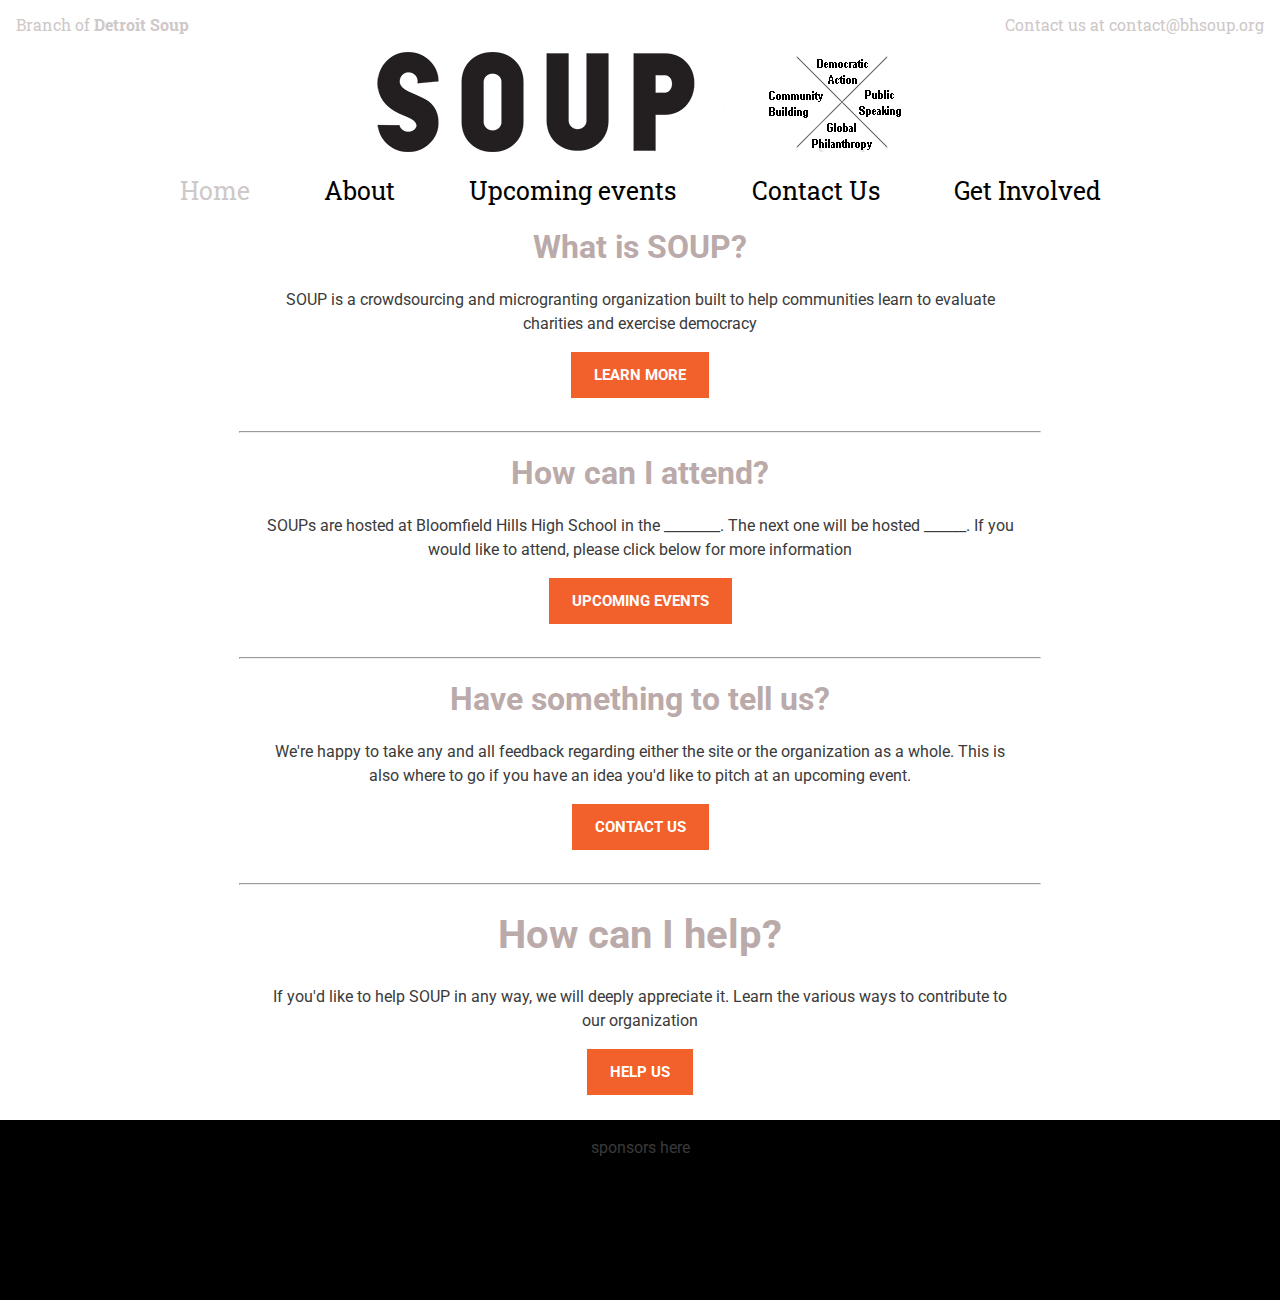
==== index.html @ 776d5965 "Update email" ====
<!DOCTYPE html>
<html>
<head>
	<script src="https://ajax.googleapis.com/ajax/libs/jquery/3.1.1/jquery.min.js"></script>
	<script src="js/jsdoc.js"></script>
	<meta charset="UTF-8" />
	<link rel="stylesheet" href="css/detroitSoup.css" />
</head><body>
	<div id="topBar">
		<ul>
		  <li>Branch of <a href="http://detroitsoup.com/"><b>Detroit Soup</b></a></li>
		  <li id="floatRight">Contact us at contact@bhsoup.org</li>
		</ul></div>
	<div id="mainHeading">
		<img src="img/souplogo.png" /> </div> <!-- Replace image -->
	<div id="navbar">
		<ul>
		  <li id="activePage"><a href="index.html">Home</a></li>
		  <li><a href="about.html">About</a></li>
		  <li><a href="events.html">Upcoming events </a><li>
		  <li><a href="contact.html">Contact Us</a></li>
		  <!-- <li><a href="hall_of_fame.html">Previous Presenters</a></li> -->
		  <li><a href="donate.html">Get Involved</a></li>
		</ul></div><div id="mainContent">
	<h1>What is SOUP?</h1>
	<!-- <div id="soupSaladVote">
		<img src="img/5soupsaladbreadandvote.jpg" /></div> -->
	<div class="summary">
	<p>SOUP is a crowdsourcing and microgranting organization built to help communities learn to evaluate charities and exercise 
		democracy</p></div>
	<div class="button"><a href="about.html"><button class="orangeAndWhite">
		Learn more
		</button></a></div>
	<hr>
	<h1>How can I attend?</h1>
	<div class="summary">
	<p>SOUPs are hosted at Bloomfield Hills High School in the ________. The next one will be hosted ______. If you would like to 
		attend, please click below for more information</p></div>
	<div class="button"><a href="events.html"><button class="orangeAndWhite">
		Upcoming Events
		</button></a></div>
	<hr>
	<h1>Have something to tell us?</h1>
	<div class="summary">
	<p>We're happy to take any and all feedback regarding either the site or the organization as a whole. This is also where to go
		if you have an idea you'd like to pitch at an upcoming event.</p></div>
	<div class="button"><a href="contact.html"><button class="orangeAndWhite">
		Contact Us
		</button></a></div>
	<!--
	<hr>
	<h1>Previous Presenters</h1>
	<div class="summary">
	<p>Are you interested in seeing which SOUP presentations have come before? Looking for a worthy cause to give to? Access our 
		database of previous presentations, and look at a list of previous winners </p></div>
	<div class="button"><a href=""><button class="orangeAndWhite">
		Go There
		</button></a></div>
	-->
	<hr>
	<div class="summary">
	<h1>How can I help?</h1>
	<p>If you'd like to help SOUP in any way, we will deeply appreciate it. Learn the various ways to contribute to our 
		organization</p></div>
	<div class="button"><a href="donate.html"><button class="orangeAndWhite">
		Help Us
		</button></a></div>
	<footer>
    		<div class="sponsors">
			<p>sponsors here</p> 
    		</div>
	</footer>
	</div>
</body>
</html>
---- css/detroitSoup.css ----
@import url('https://fonts.googleapis.com/css?family=Abel');
@import url('https://fonts.googleapis.com/css?family=Roboto+Slab');
@import url('https://fonts.googleapis.com/css?family=Roboto');
@import url('https://fonts.googleapis.com/css?family=Adamina');
@import url('https://fonts.googleapis.com/css?family=Open+Sans');

body{
	margin: 0;
}

a {
	text-decoration: none;
	color: black;
}

h1 {
	text-align: center;
	font-family: 'Roboto'; 
	color: #baaaaa;
}

h2 {
	text-align: center;
	font-family: 'Roboto'; 
	color: #baaaaa;
	font-weight: normal;
	font-size: 35px;
}

h3 {
	font-family: 'Roboto Slab';
	color: 'black';
	font-size: 20px;
	font-weight: normal;
}

p {
	font-family: 'Roboto';
	font-size: 16px;
	color: #3a3a3a;
	line-height: 150%;
}

hr {
	width: 50em;	
}

#topBar ul {
	list-style-type: none;
   	margin: 0;
    	padding: 0px 0px 3px 0px;
    	overflow: hidden;
}

#topBar li {
	float: left;
	display: block;
    	color: #cec8c8;
    	padding: 14px 16px;
    	text-decoration: none;
    	font-family: 'Roboto Slab';
}

#topBar li a {
	color: #cec8c8;
}

#topBar ul #floatRight {
	float: right;
}

#mainHeading {
	font-size: 10px;
	text-align: center;
	padding: 0px 0px 0px 0px;
	height: 100%;
	width: 100%;
	line-height: 51px;
}

#navbar {
	background-color: white;
}

#navbar ul {
    	list-style-type: none;
    	margin: 0;
    	padding: 0;
    	overflow: hidden;
	text-align: center;
	width: 100%;
}

#navbar li {
	text-align: center;
	display: inline;
}

#navbar ul #activePage a {
	color: #cec8c8;
}

#navbar li a {
    	color: black;
    	padding: 14px 35px;
    	text-decoration: none;
    	font-family: 'Roboto Slab';
	font-size: 25px;
	text-align: center;
}

.stickyNavBar {
	position: fixed;
	top: 10;
	background-color: black;
}

#soupSaladVote {
	text-align: center;
}

.summary {
	text-align: center;
	margin: 0 auto;
	font-family: 'Abel';
	font-size: 20px;
	max-width: 750px;
}

.button {
	text-align: center;
	padding: 0px 0px 25px 0px;
}
.orangeAndWhite {
	text-align: center;
	color: white;
	background-color: #f2602b;
	padding: 15px 23px;
	font-family: 'Roboto';
    	font-weight: 700;
    	letter-spacing: 0px;
	text-transform: uppercase;
	line-height: 16px;
    	font-size: 15px;
	border-width: 0;
}

.orangeAndWhite:hover {
	opacity: .8;
}

footer{
	padding: 0;
	overflow: hidden;
}

.sponsors{
	text-align: center;
	background-color: black;
	font-size: 20px;
	color: white;
	max-width: 100vw;
	width: 100%;
	padding: 0;
	min-height: 20vh;
	overflow: hidden;
}

#left-half{
	box-sizing: border-box;
	max-width: 50%;
	min-width: 50%;
	padding: 0% 2.5% 5% 17%;
	float: left;
}


#right-half{
	box-sizing: border-box;
	max-width: 50%;
	min-width: 50%;
	padding: 0% 17% 5% 2.5%;
	float: right;
}

.indent {
	padding-left: 8%;
}

.coloredSquare {
  list-style: none;
}

.coloredSquare:before {
  content:'\25A0';
  display: block;
  top: 0;
  color: #3a3a3a;
  font-size: 10px;
  float: left;
  padding: 3px 10px 0px 0px;
}

#centerCollumn {
	margin: 0 auto;
	width: 50%;
}

.socialMediaLink {
	color: #2ec6f7;
}
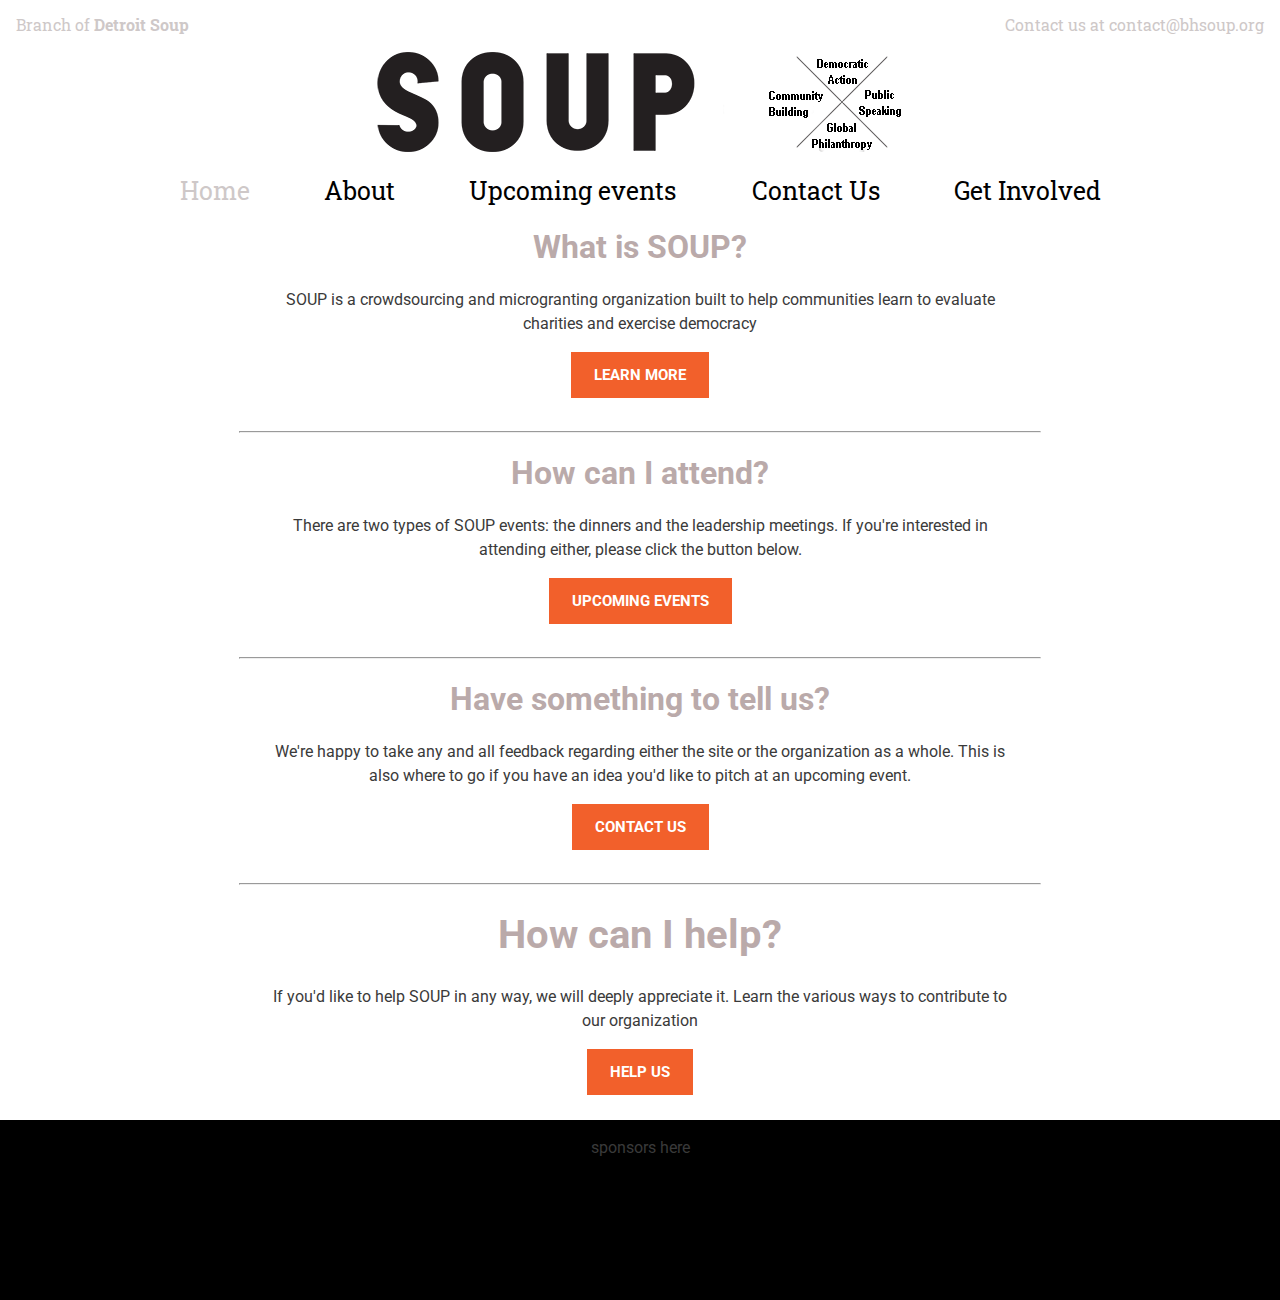
==== commit 36a5e3ff: "Change Contact text" ====
--- a/index.html
+++ b/index.html
@@ -10,66 +10,108 @@
 		<ul>
 		  <li>Branch of <a href="http://detroitsoup.com/"><b>Detroit Soup</b></a></li>
 		  <li id="floatRight">Contact us at contact@bhsoup.org</li>
-		</ul></div>
+		</ul>
+	</div>
 	<div id="mainHeading">
-		<img src="img/souplogo.png" /> </div> <!-- Replace image -->
+		<img src="img/souplogo.png" />
+	</div> <!-- Replace image -->
 	<div id="navbar">
 		<ul>
-		  <li id="activePage"><a href="index.html">Home</a></li>
-		  <li><a href="about.html">About</a></li>
-		  <li><a href="events.html">Upcoming events </a><li>
-		  <li><a href="contact.html">Contact Us</a></li>
-		  <!-- <li><a href="hall_of_fame.html">Previous Presenters</a></li> -->
-		  <li><a href="donate.html">Get Involved</a></li>
-		</ul></div><div id="mainContent">
-	<h1>What is SOUP?</h1>
-	<!-- <div id="soupSaladVote">
-		<img src="img/5soupsaladbreadandvote.jpg" /></div> -->
-	<div class="summary">
-	<p>SOUP is a crowdsourcing and microgranting organization built to help communities learn to evaluate charities and exercise 
-		democracy</p></div>
-	<div class="button"><a href="about.html"><button class="orangeAndWhite">
-		Learn more
-		</button></a></div>
-	<hr>
-	<h1>How can I attend?</h1>
-	<div class="summary">
-	<p>SOUPs are hosted at Bloomfield Hills High School in the ________. The next one will be hosted ______. If you would like to 
-		attend, please click below for more information</p></div>
-	<div class="button"><a href="events.html"><button class="orangeAndWhite">
-		Upcoming Events
-		</button></a></div>
-	<hr>
-	<h1>Have something to tell us?</h1>
-	<div class="summary">
-	<p>We're happy to take any and all feedback regarding either the site or the organization as a whole. This is also where to go
-		if you have an idea you'd like to pitch at an upcoming event.</p></div>
-	<div class="button"><a href="contact.html"><button class="orangeAndWhite">
-		Contact Us
-		</button></a></div>
+		  <li id="activePage">
+			  <a href="index.html">Home</a>
+		  </li>
+		  <li>
+			  <a href="about.html">About</a>
+		  </li>
+		  <li>
+			  <a href="events.html">Upcoming events </a>
+		  </li>
+		  <li>
+			  <a href="contact.html">Contact Us</a>
+		  </li>
+		  <!-- <li>
+			  <a href="hall_of_fame.html">Previous Presenters</a>
+		  </li> -->
+		  <li>
+			  <a href="donate.html">Get Involved</a>
+		  </li>
+		</ul>
+	</div>
+	<div id="mainContent">
+		<h1>What is SOUP?</h1>
+		<!-- <div id="soupSaladVote">
+			<img src="img/5soupsaladbreadandvote.jpg" />
+		</div> -->
+		<div class="summary">
+			<p>SOUP is a crowdsourcing and microgranting organization built to help communities learn to evaluate charities 
+				and exercise democracy</p>
+		</div>
+		<div class="button">
+			<a href="about.html">
+				<button class="orangeAndWhite">
+					Learn more
+				</button>
+			</a>
+		</div>
+		<hr>
+		<h1>How can I attend?</h1>
+		<div class="summary">
+			<p>There are two types of SOUP events: the dinners and the leadership meetings. If you're interested in attending
+			either, please click the button below.</p>
+		</div>
+		<div class="button">
+			<a href="events.html">
+				<button class="orangeAndWhite">
+					Upcoming Events
+				</button>
+			</a>
+		</div>
+		<hr>
+		<h1>Have something to tell us?</h1>
+		<div class="summary">
+			<p>We're happy to take any and all feedback regarding either the site or the organization as a whole. This is 
+				also where to go if you have an idea you'd like to pitch at an upcoming event.</p>
+		</div>
+		<div class="button">
+			<a href="contact.html">
+				<button class="orangeAndWhite">
+					Contact Us
+				</button>
+			</a>
+		</div>
 	<!--
-	<hr>
-	<h1>Previous Presenters</h1>
-	<div class="summary">
-	<p>Are you interested in seeing which SOUP presentations have come before? Looking for a worthy cause to give to? Access our 
-		database of previous presentations, and look at a list of previous winners </p></div>
-	<div class="button"><a href=""><button class="orangeAndWhite">
-		Go There
-		</button></a></div>
+		<hr>
+		<h1>Previous Presenters</h1>
+		<div class="summary">
+			<p>Are you interested in seeing which SOUP presentations have come before? Looking for a worthy cause to give to?
+				 Access our database of previous presentations, and look at a list of previous winners </p>
+		</div>
+		<div class="button">
+			<a href="">
+				<button class="orangeAndWhite">
+					Go There
+				</button>
+			</a>
+		</div>
 	-->
-	<hr>
-	<div class="summary">
-	<h1>How can I help?</h1>
-	<p>If you'd like to help SOUP in any way, we will deeply appreciate it. Learn the various ways to contribute to our 
-		organization</p></div>
-	<div class="button"><a href="donate.html"><button class="orangeAndWhite">
-		Help Us
-		</button></a></div>
-	<footer>
-    		<div class="sponsors">
-			<p>sponsors here</p> 
-    		</div>
-	</footer>
+		<hr>
+		<div class="summary">
+			<h1>How can I help?</h1>
+			<p>If you'd like to help SOUP in any way, we will deeply appreciate it. Learn the various ways to contribute to 
+				our organization</p>
+		</div>
+		<div class="button">
+			<a href="donate.html">
+				<button class="orangeAndWhite">
+					Help Us
+				</button>
+			</a>
+		</div>
+		<footer>
+    			<div class="sponsors">
+				<p>sponsors here</p> 
+    			</div>
+		</footer>
 	</div>
 </body>
 </html>
--- a/css/detroitSoup.css
+++ b/css/detroitSoup.css
@@ -209,3 +209,10 @@
 .socialMediaLink {
 	color: #2ec6f7;
 }
+
+#donateButton {
+	text-align: center;
+	margin: 0 auto;
+	padding-top: 30px;
+	padding-bottom: 50px;
+}
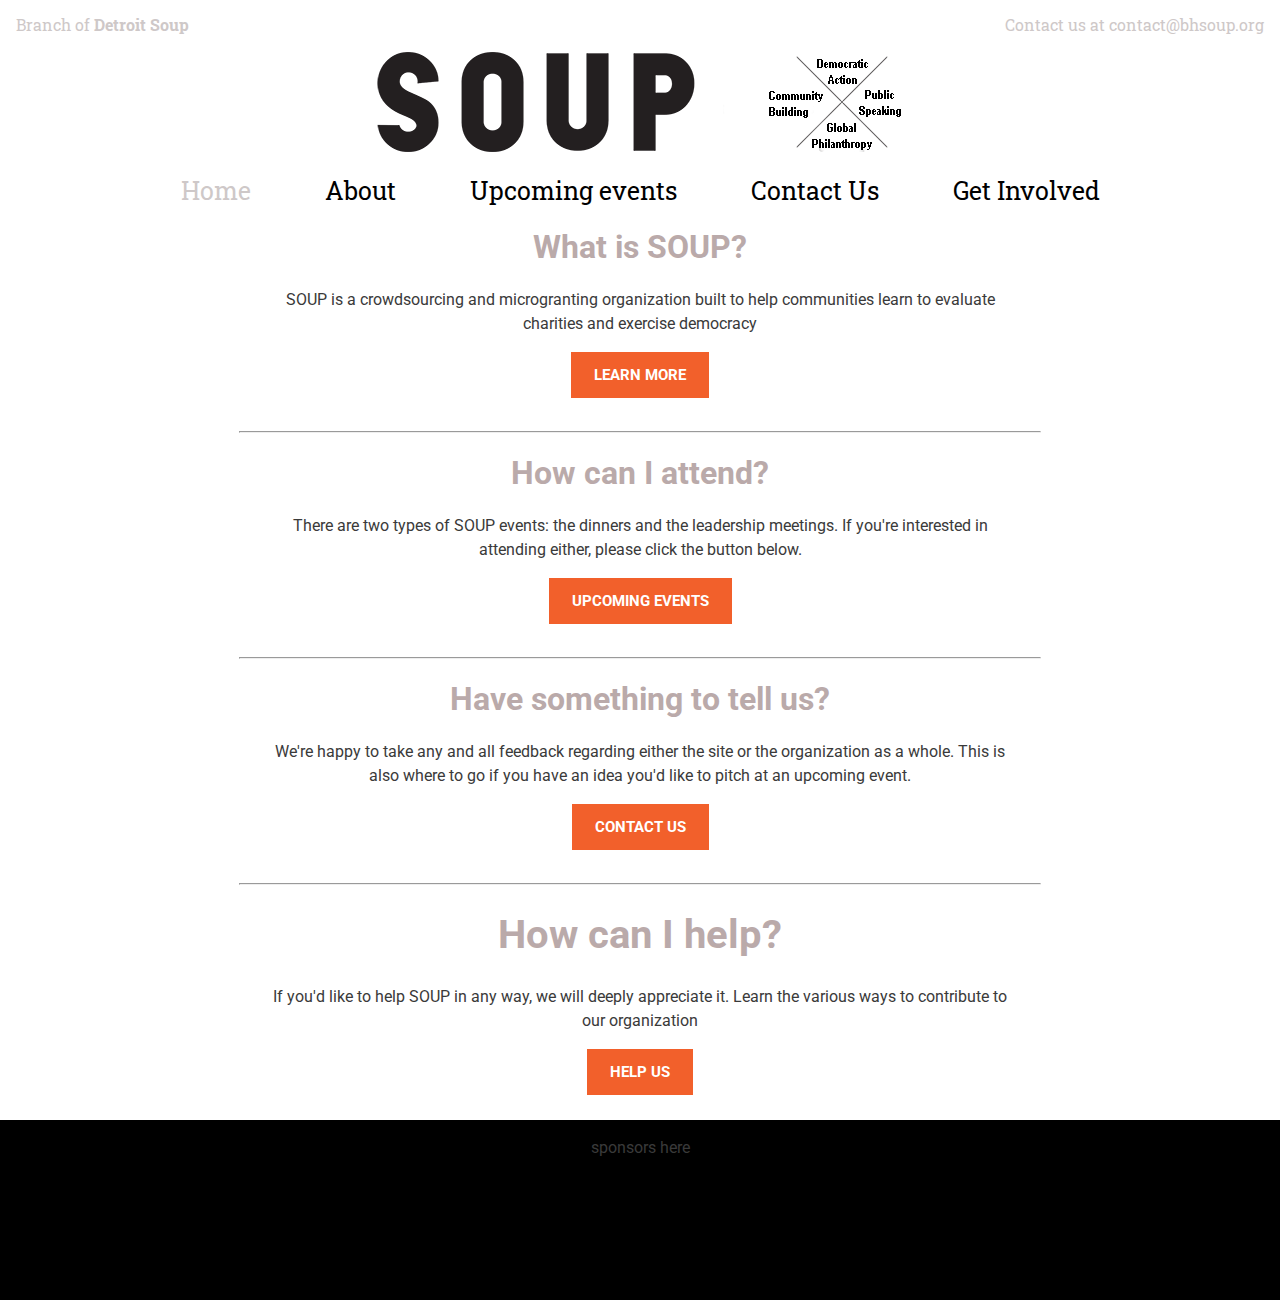
==== commit 11c791f8: "Remove additional space" ====
--- a/index.html
+++ b/index.html
@@ -24,7 +24,7 @@
 			  <a href="about.html">About</a>
 		  </li>
 		  <li>
-			  <a href="events.html">Upcoming events </a>
+			  <a href="events.html">Upcoming events</a>
 		  </li>
 		  <li>
 			  <a href="contact.html">Contact Us</a>
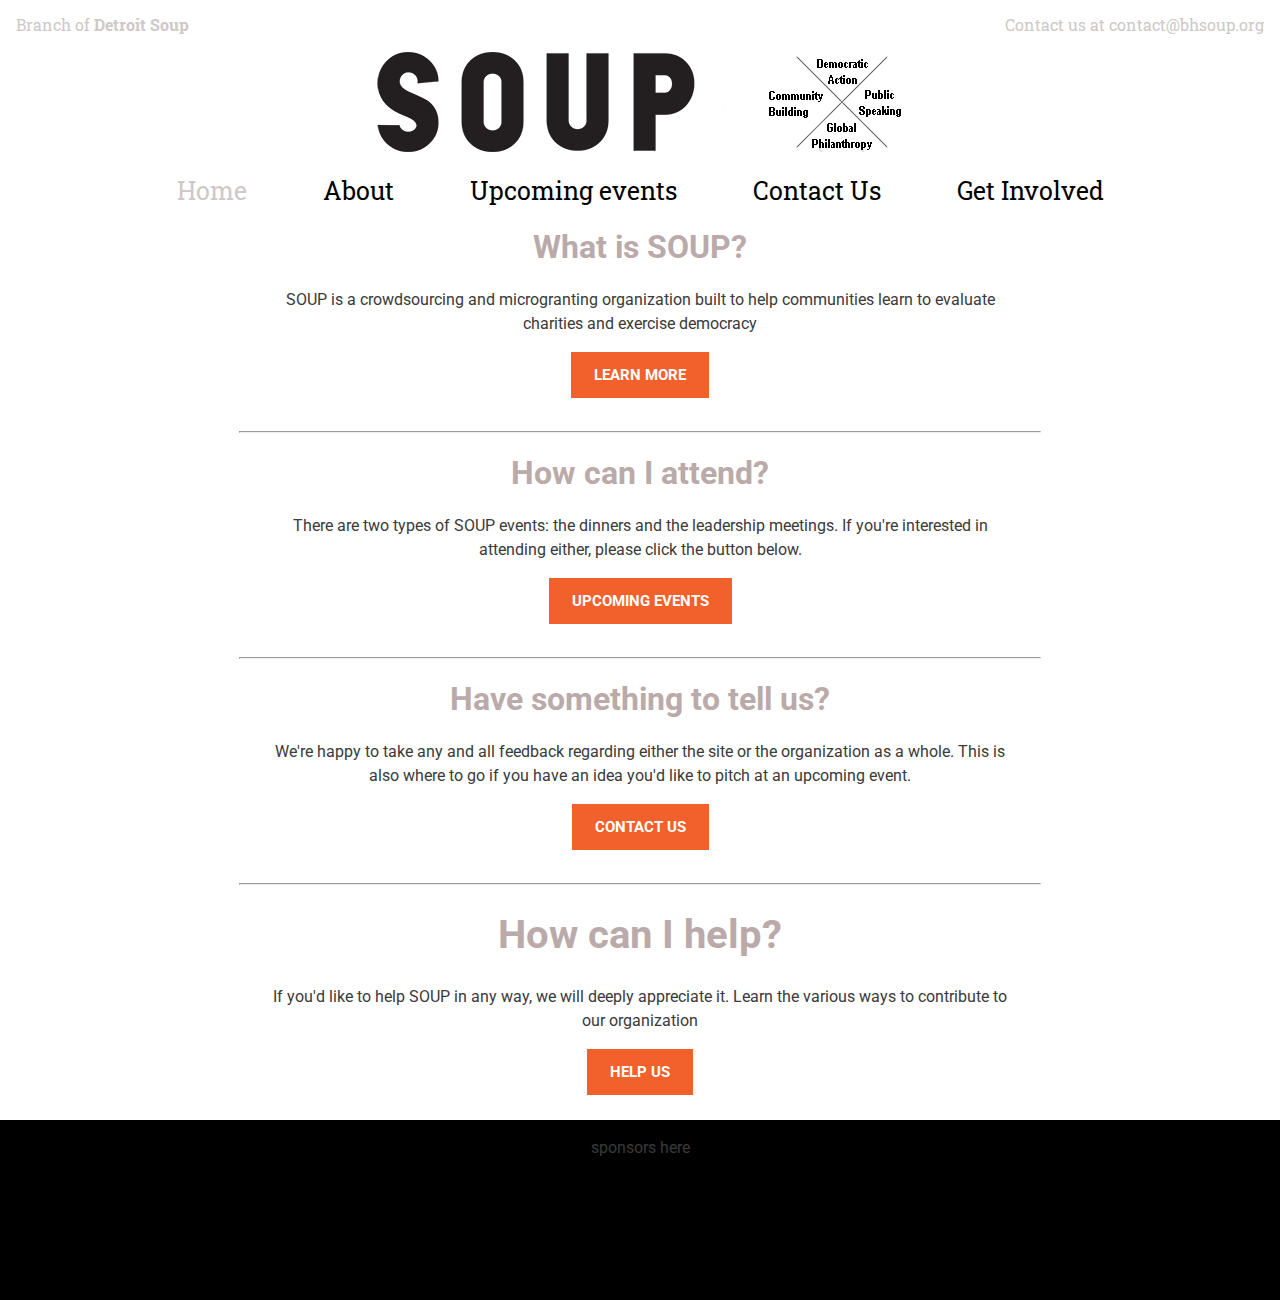
==== commit 7668b2bf: "Edit navbar" ====
--- a/index.html
+++ b/index.html
@@ -17,24 +17,36 @@
 	</div> <!-- Replace image -->
 	<div id="navbar">
 		<ul>
-		  <li id="activePage">
-			  <a href="index.html">Home</a>
-		  </li>
-		  <li>
-			  <a href="about.html">About</a>
-		  </li>
-		  <li>
-			  <a href="events.html">Upcoming events</a>
-		  </li>
-		  <li>
-			  <a href="contact.html">Contact Us</a>
-		  </li>
-		  <!-- <li>
-			  <a href="hall_of_fame.html">Previous Presenters</a>
-		  </li> -->
-		  <li>
-			  <a href="donate.html">Get Involved</a>
-		  </li>
+			<li id="activePage">
+				<a href="index.html">
+					Home
+				</a>
+			</li>
+			<li>
+				<a href="about.html">
+					About
+				</a>
+			</li>
+			<li>
+				<a href="events.html">
+					Upcoming events 
+				</a>
+			<li>
+			<li>
+				<a href="contact.html">
+					Contact Us
+				</a>
+			</li>
+			<!-- <li>
+				<a href="hall_of_fame.html">
+					Previous Presenters
+				</a>
+			</li> -->
+			<li>
+				<a href="donate.html">
+					Get Involved
+				</a>
+			</li>
 		</ul>
 	</div>
 	<div id="mainContent">
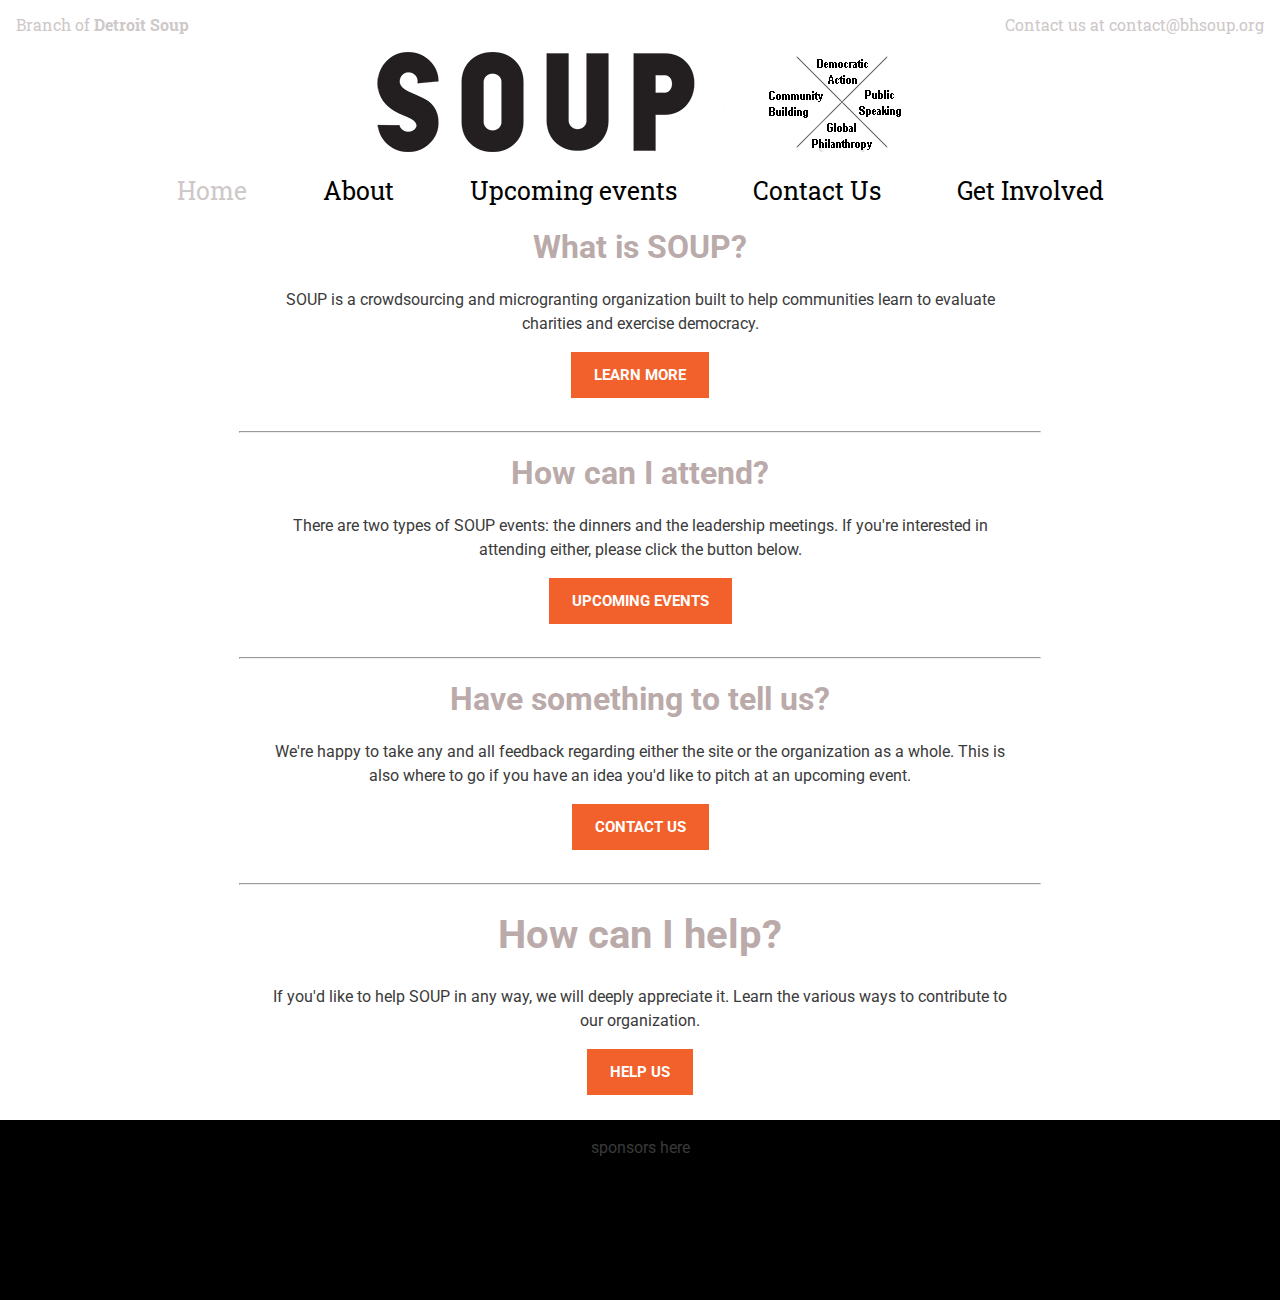
==== commit d535d872: "Add punctuation" ====
--- a/index.html
+++ b/index.html
@@ -4,7 +4,9 @@
 	<script src="https://ajax.googleapis.com/ajax/libs/jquery/3.1.1/jquery.min.js"></script>
 	<script src="js/jsdoc.js"></script>
 	<meta charset="UTF-8" />
+	<title>Bloomfield Hills SOUP</title>
 	<link rel="stylesheet" href="css/detroitSoup.css" />
+	<link rel="shortcut icon" type="image/png" href="img/Drawing (1).png">
 </head><body>
 	<div id="topBar">
 		<ul>
@@ -56,7 +58,7 @@
 		</div> -->
 		<div class="summary">
 			<p>SOUP is a crowdsourcing and microgranting organization built to help communities learn to evaluate charities 
-				and exercise democracy</p>
+				and exercise democracy.</p>
 		</div>
 		<div class="button">
 			<a href="about.html">
@@ -110,7 +112,7 @@
 		<div class="summary">
 			<h1>How can I help?</h1>
 			<p>If you'd like to help SOUP in any way, we will deeply appreciate it. Learn the various ways to contribute to 
-				our organization</p>
+				our organization.</p>
 		</div>
 		<div class="button">
 			<a href="donate.html">
--- a/css/detroitSoup.css
+++ b/css/detroitSoup.css
@@ -117,6 +117,11 @@
 
 #soupSaladVote {
 	text-align: center;
+}
+
+#soupSaladVotePic {
+	width: 990px;
+	height: 198px;
 }
 
 .summary {
@@ -149,6 +154,10 @@
 	opacity: .8;
 }
 
+#spacer {
+	height: 15px;
+}
+
 footer{
 	padding: 0;
 	overflow: hidden;
